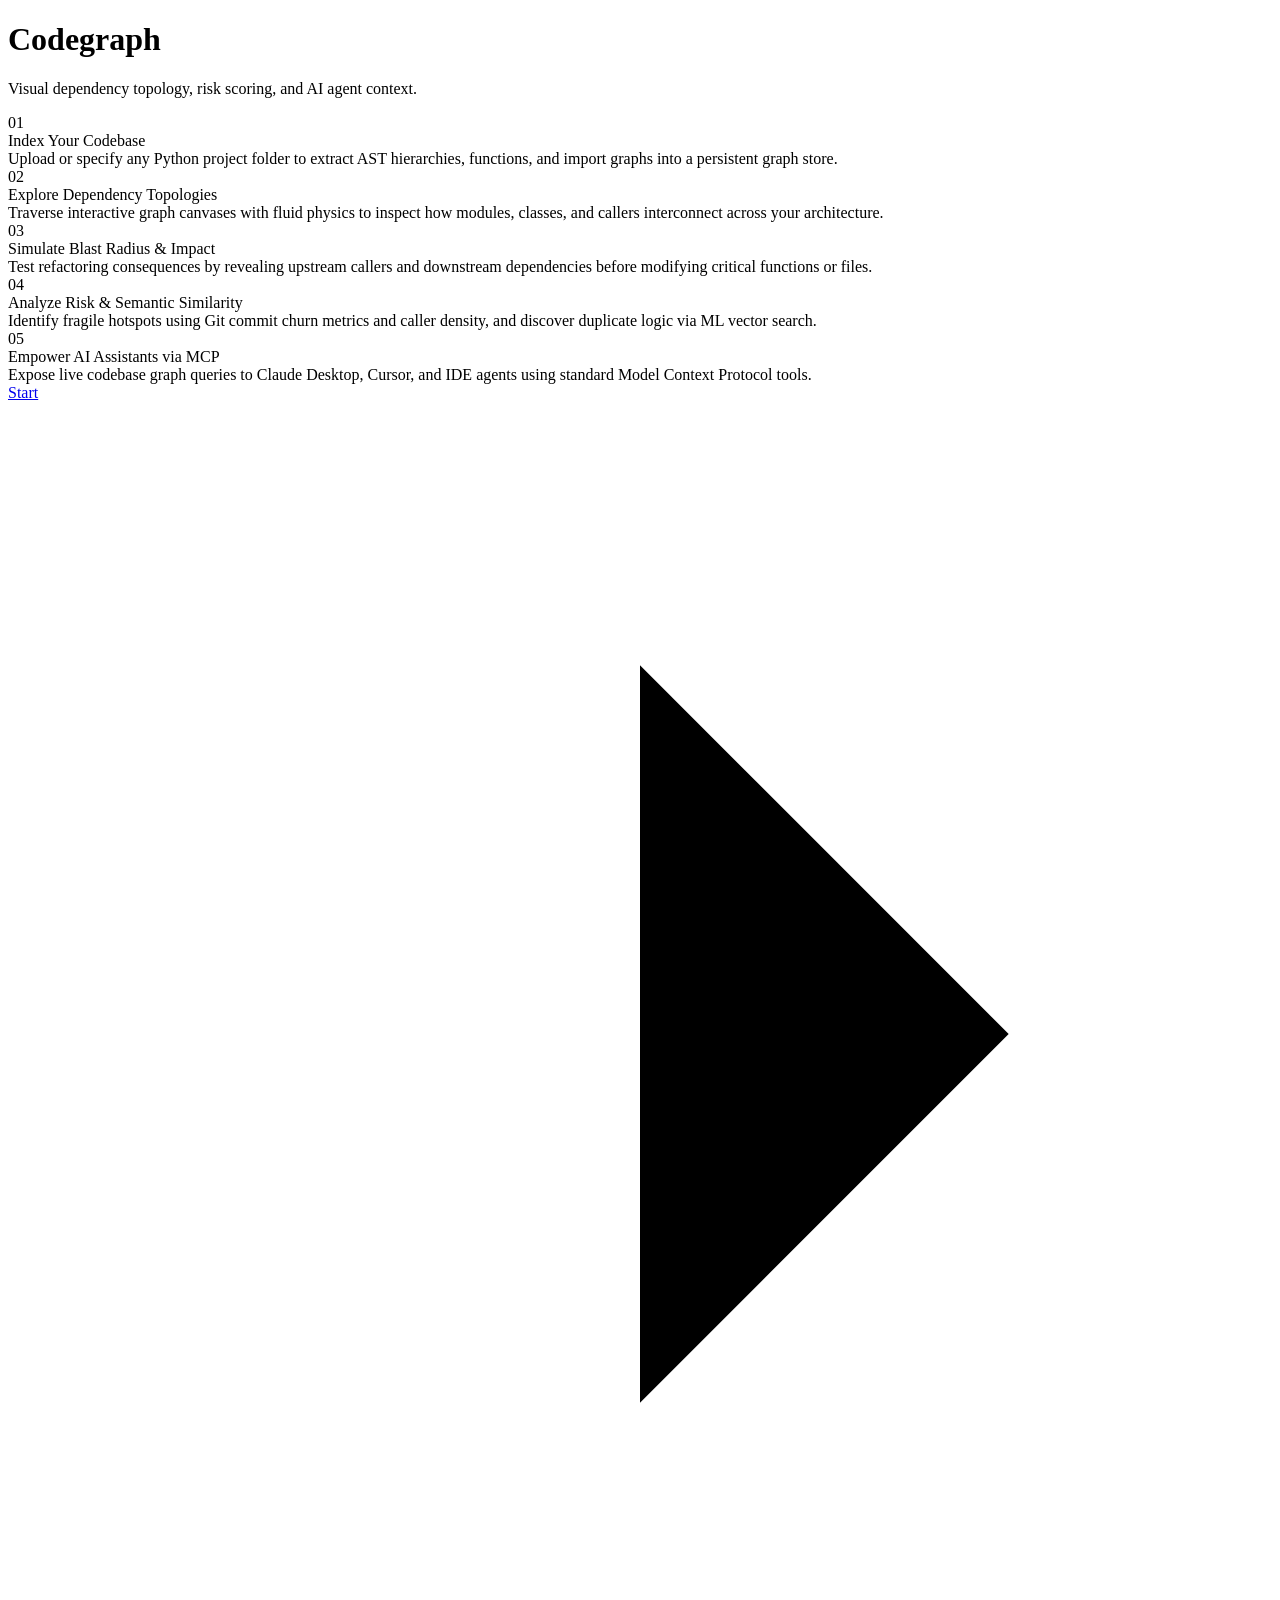
==== web/static/title.html @ 28926474 "title page added" ====
<!DOCTYPE html>
<html lang="en">

<head>
  <meta charset="UTF-8" />
  <meta name="viewport" content="width=device-width, initial-scale=1.0" />
  <title>Codegraph</title>
  <link rel="stylesheet" href="/static/title.css" />
</head>

<body>
  <main class="title-container">
    <!-- Minimalist Status / Version Pill -->
    <!--div class="brand-badge">
      <span class="brand-badge-dot"></span>
      <span>Code Intelligence & Architecture Graph</span>
    </div-->

    <!-- Title Header -->
    <header class="title-header">
      <h1 class="title-logo">Codegraph</h1>
      <p class="title-tagline">Visual dependency topology, risk scoring, and AI agent context.</p>
    </header>

    <!-- Subtle Accent Line -->
    <div class="title-divider" aria-hidden="true"></div>

    <!-- 5 Points on How to Use the App -->
    <section class="points-list" aria-label="How to use Codegraph">
      <div class="point-item">
        <span class="point-number">01</span>
        <div class="point-body">
          <div class="point-title">Index Your Codebase</div>
          <div class="point-desc">Upload or specify any Python project folder to extract AST hierarchies, functions, and
            import graphs into a persistent graph store.</div>
        </div>
      </div>

      <div class="point-item">
        <span class="point-number">02</span>
        <div class="point-body">
          <div class="point-title">Explore Dependency Topologies</div>
          <div class="point-desc">Traverse interactive graph canvases with fluid physics to inspect how modules,
            classes, and callers interconnect across your architecture.</div>
        </div>
      </div>

      <div class="point-item">
        <span class="point-number">03</span>
        <div class="point-body">
          <div class="point-title">Simulate Blast Radius & Impact</div>
          <div class="point-desc">Test refactoring consequences by revealing upstream callers and downstream
            dependencies before modifying critical functions or files.</div>
        </div>
      </div>

      <div class="point-item">
        <span class="point-number">04</span>
        <div class="point-body">
          <div class="point-title">Analyze Risk & Semantic Similarity</div>
          <div class="point-desc">Identify fragile hotspots using Git commit churn metrics and caller density, and
            discover duplicate logic via ML vector search.</div>
        </div>
      </div>

      <div class="point-item">
        <span class="point-number">05</span>
        <div class="point-body">
          <div class="point-title">Empower AI Assistants via MCP</div>
          <div class="point-desc">Expose live codebase graph queries to Claude Desktop, Cursor, and IDE agents using
            standard Model Context Protocol tools.</div>
        </div>
      </div>
    </section>

    <!-- Appealing "Start" Button -->
    <div class="cta-wrapper">
      <a href="/upload" id="start-btn" class="start-btn" role="button" aria-label="Start Codegraph">
        <span>Start</span>
        <span class="arrow-icon" aria-hidden="true">
          <svg viewBox="0 0 24 24">
            <path d="M5 12h14M12 5l7 7-7 7" />
          </svg>
        </span>
      </a>
      <!--div class="cta-subtext">
        <span>Click to begin or press</span>
        <span class="kbd-badge">↵ Enter</span>
      </div-->
    </div>
  </main>

  <script>
    // Smooth transition & keyboard interaction
    const startBtn = document.getElementById('start-btn');

    function proceedToNextScreen(e) {
      if (e) e.preventDefault();
      startBtn.style.transform = 'scale(0.96)';
      startBtn.style.opacity = '0.9';

      // If View Transitions API is supported, perform a silky cross-fade
      if (document.startViewTransition) {
        document.startViewTransition(() => {
          window.location.href = startBtn.getAttribute('href');
        });
      } else {
        window.location.href = startBtn.getAttribute('href');
      }
    }

    startBtn.addEventListener('click', proceedToNextScreen);

    window.addEventListener('keydown', (e) => {
      if (e.key === 'Enter' && !e.metaKey && !e.ctrlKey) {
        proceedToNextScreen();
      }
    });
  </script>
</body>

</html>
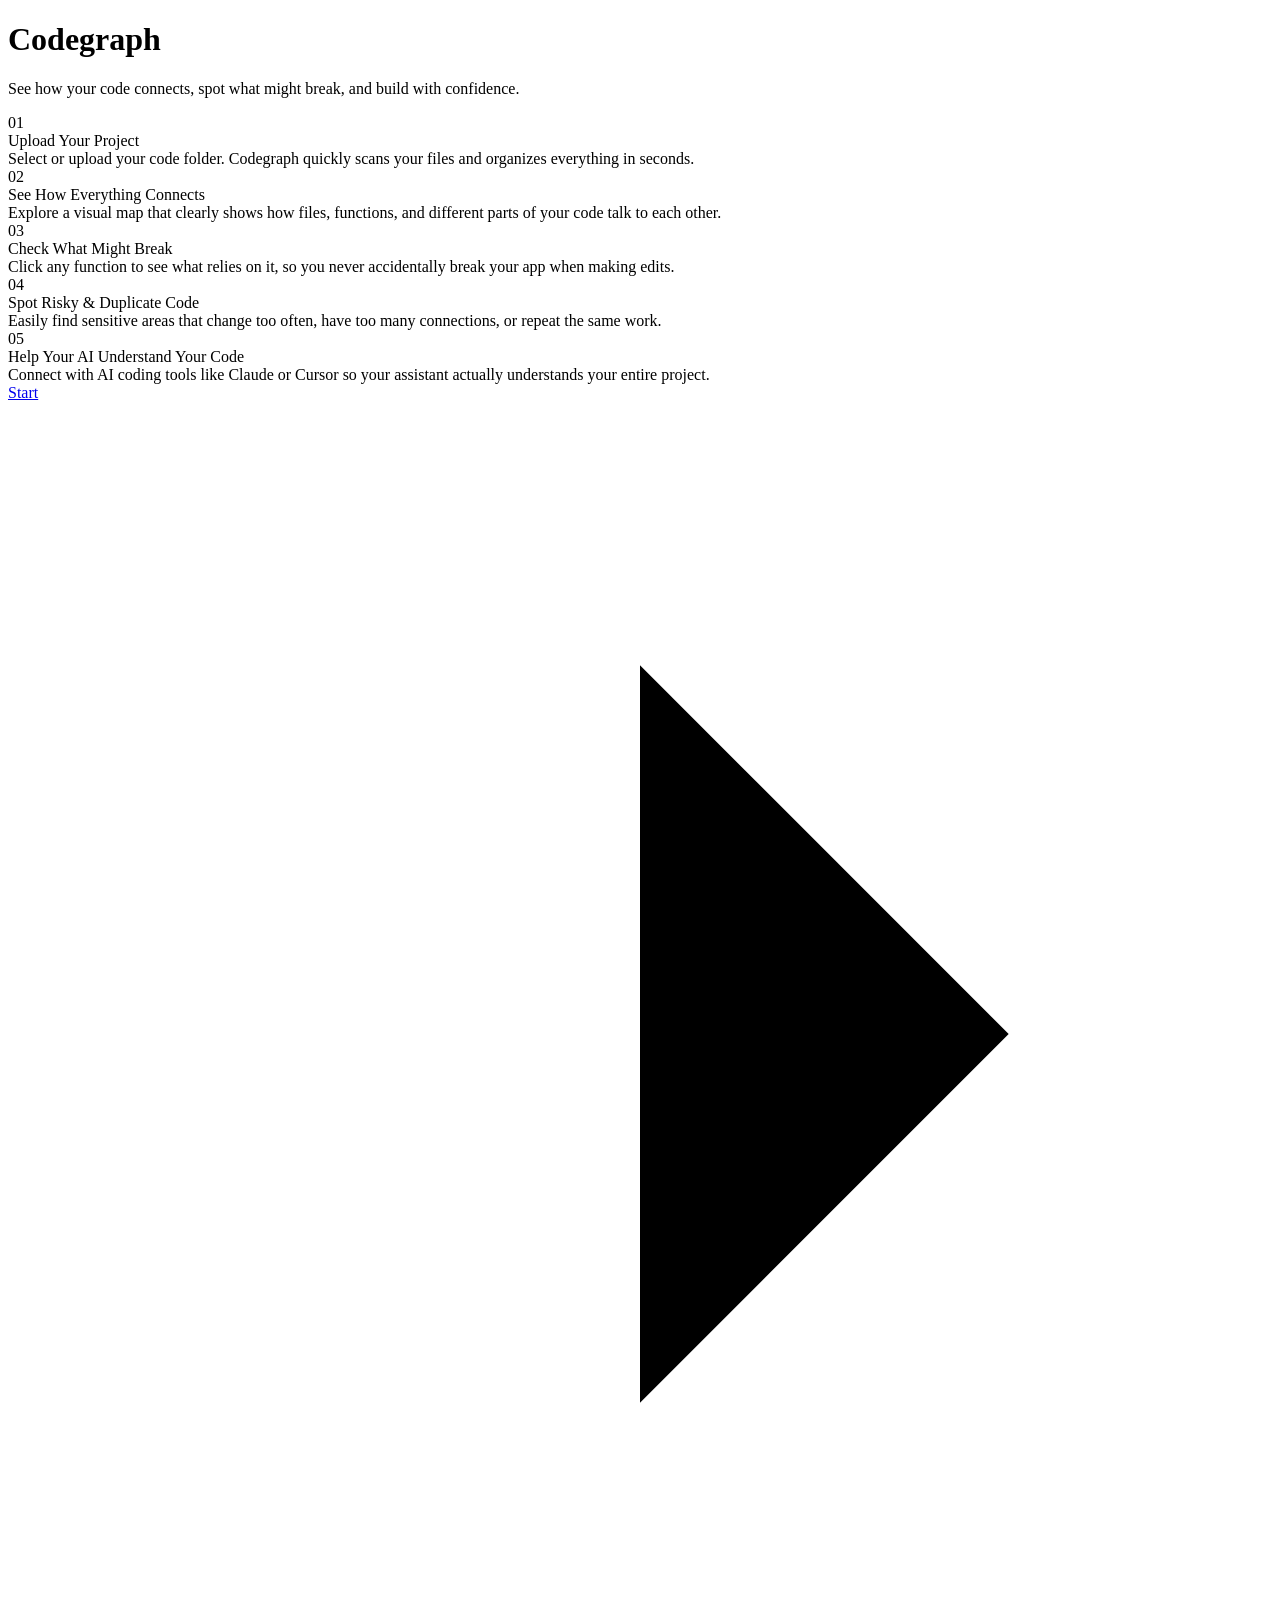
==== commit 1bd0b44a: "text changes on the title page" ====
--- a/web/static/title.html
+++ b/web/static/title.html
@@ -19,7 +19,7 @@
     <!-- Title Header -->
     <header class="title-header">
       <h1 class="title-logo">Codegraph</h1>
-      <p class="title-tagline">Visual dependency topology, risk scoring, and AI agent context.</p>
+      <p class="title-tagline">See how your code connects, spot what might break, and build with confidence.</p>
     </header>
 
     <!-- Subtle Accent Line -->
@@ -30,45 +30,40 @@
       <div class="point-item">
         <span class="point-number">01</span>
         <div class="point-body">
-          <div class="point-title">Index Your Codebase</div>
-          <div class="point-desc">Upload or specify any Python project folder to extract AST hierarchies, functions, and
-            import graphs into a persistent graph store.</div>
+          <div class="point-title">Upload Your Project</div>
+          <div class="point-desc">Select or upload your code folder. Codegraph quickly scans your files and organizes everything in seconds.</div>
         </div>
       </div>
 
       <div class="point-item">
         <span class="point-number">02</span>
         <div class="point-body">
-          <div class="point-title">Explore Dependency Topologies</div>
-          <div class="point-desc">Traverse interactive graph canvases with fluid physics to inspect how modules,
-            classes, and callers interconnect across your architecture.</div>
+          <div class="point-title">See How Everything Connects</div>
+          <div class="point-desc">Explore a visual map that clearly shows how files, functions, and different parts of your code talk to each other.</div>
         </div>
       </div>
 
       <div class="point-item">
         <span class="point-number">03</span>
         <div class="point-body">
-          <div class="point-title">Simulate Blast Radius & Impact</div>
-          <div class="point-desc">Test refactoring consequences by revealing upstream callers and downstream
-            dependencies before modifying critical functions or files.</div>
+          <div class="point-title">Check What Might Break</div>
+          <div class="point-desc">Click any function to see what relies on it, so you never accidentally break your app when making edits.</div>
         </div>
       </div>
 
       <div class="point-item">
         <span class="point-number">04</span>
         <div class="point-body">
-          <div class="point-title">Analyze Risk & Semantic Similarity</div>
-          <div class="point-desc">Identify fragile hotspots using Git commit churn metrics and caller density, and
-            discover duplicate logic via ML vector search.</div>
+          <div class="point-title">Spot Risky & Duplicate Code</div>
+          <div class="point-desc">Easily find sensitive areas that change too often, have too many connections, or repeat the same work.</div>
         </div>
       </div>
 
       <div class="point-item">
         <span class="point-number">05</span>
         <div class="point-body">
-          <div class="point-title">Empower AI Assistants via MCP</div>
-          <div class="point-desc">Expose live codebase graph queries to Claude Desktop, Cursor, and IDE agents using
-            standard Model Context Protocol tools.</div>
+          <div class="point-title">Help Your AI Understand Your Code</div>
+          <div class="point-desc">Connect with AI coding tools like Claude or Cursor so your assistant actually understands your entire project.</div>
         </div>
       </div>
     </section>
